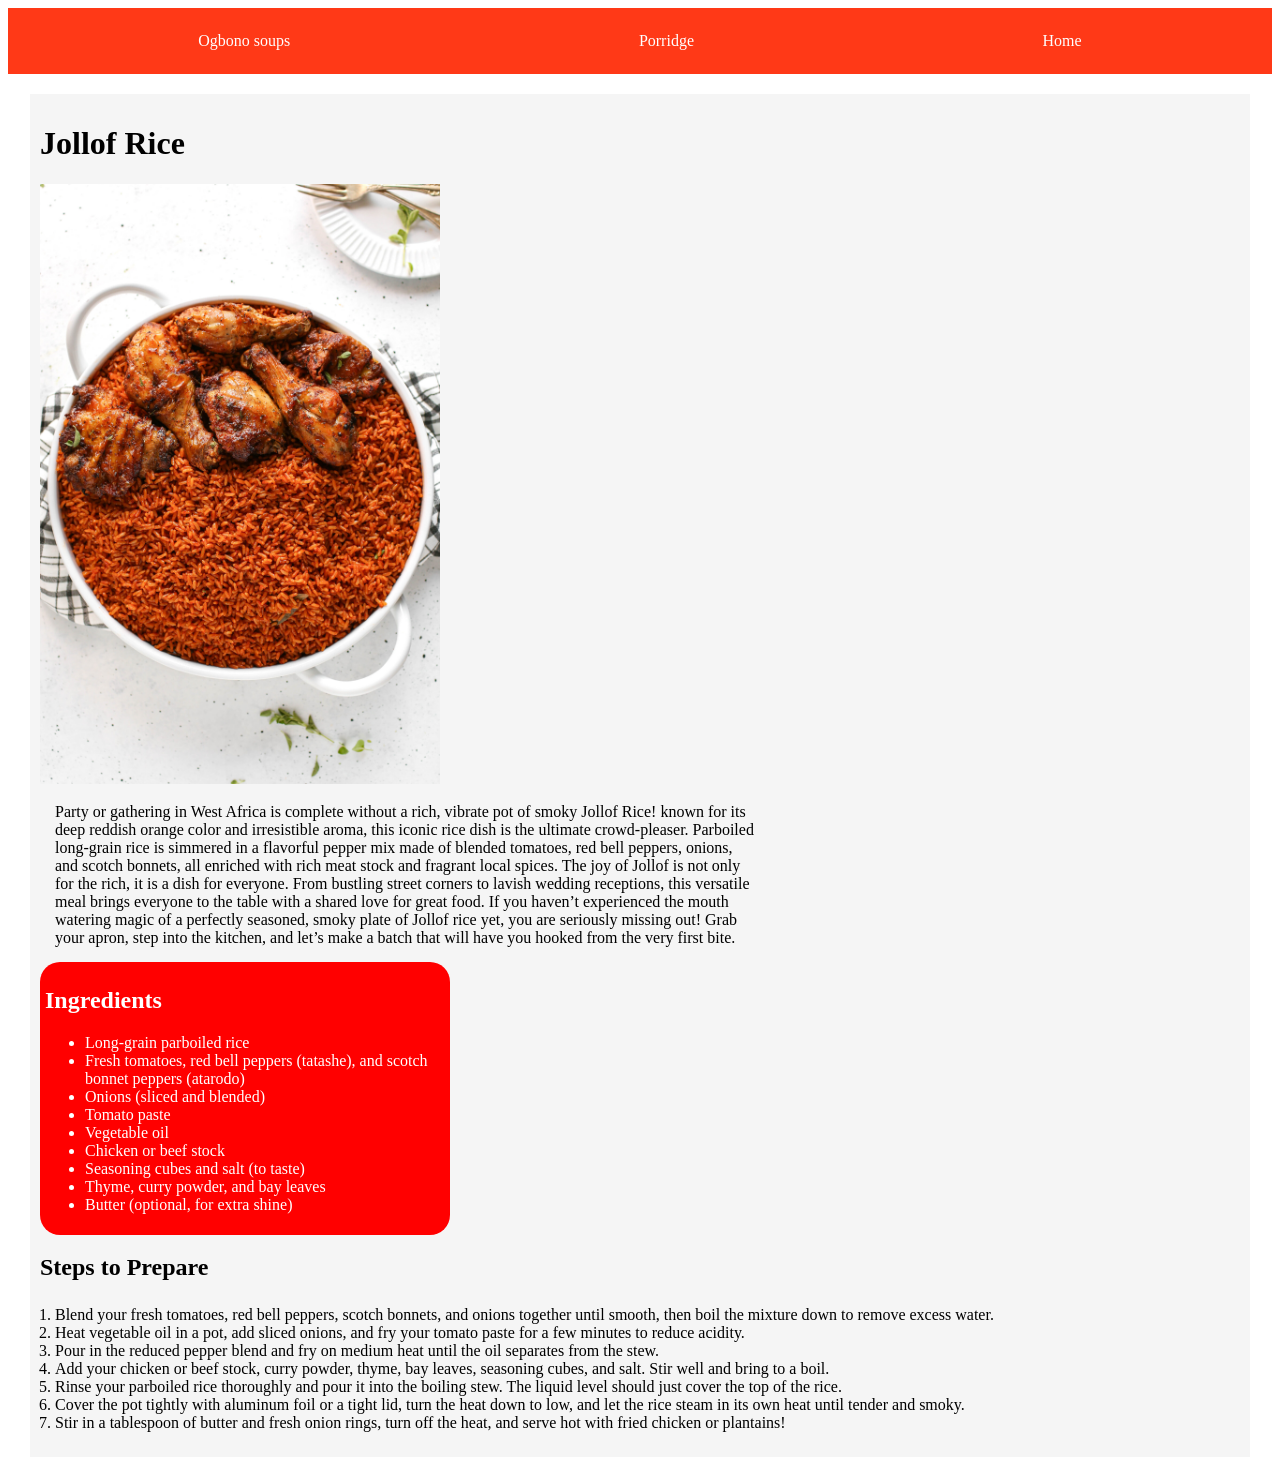
==== jollof_rice.html @ 34450532 "complete odin recipes project" ====
<!DOCTYPE html>

<html lang="en">
    <head>
        <meta charset="UTF-8">
        <title>Authentic Nigerian Jollof Rice</title>
        <link rel="stylesheet" href="styles.css">
    </head>
    
    <body>
        <header>
            <nav>
                <ul>
                    <li><a href="ogbono_soup.html">Ogbono soups</a></li>
                    <li><a href="yam_porridge.html">Porridge</a></li>
                    <li><a href="index.html">Home</a></li>
                </ul>
            </nav>
        </header>
        <div class="card">
            <h1>Jollof Rice</h1>
            <img src="images/jollof-rice.jpg" alt="A pan of smoky Nigerian Jollof Rice topped with fried chicken" width="400">
            <div class="content">Party or gathering in West Africa is complete without a rich, vibrate pot of smoky Jollof Rice! known for its deep reddish orange color and irresistible aroma, this iconic rice dish is the ultimate crowd-pleaser. Parboiled long-grain rice is simmered in a flavorful pepper mix made of blended tomatoes, red bell peppers, onions, and scotch bonnets, all enriched with rich meat stock and fragrant local spices.
                The joy of Jollof is not only for the rich, it is a dish for everyone. From bustling street corners to lavish wedding receptions, this versatile meal brings everyone to the table with a shared love for great food. If you haven&rsquo;t experienced the mouth watering magic of a perfectly seasoned, smoky plate of Jollof rice yet, you are seriously missing out! Grab your apron, step into the kitchen, and let&rsquo;s make a batch that will have you hooked from the very first bite.
            </div>
                
                <div class="ingredients"">
                    <h2 class="sub-title">Ingredients</h2>
                    <ul class="unordered">
                      <li>Long-grain parboiled rice</li>
                      <li>Fresh tomatoes, red bell peppers (tatashe), and scotch bonnet peppers (atarodo)</li>
                      <li>Onions (sliced and blended)</li>
                      <li>Tomato paste</li>
                      <li>Vegetable oil</li>
                      <li>Chicken or beef stock</li>
                      <li>Seasoning cubes and salt (to taste)</li>
                      <li>Thyme, curry powder, and bay leaves</li>
                      <li>Butter (optional, for extra shine)</li>
                    </ul>
                </div>

                <div class="step">
                    <h2 class="sub-title">Steps to Prepare</h2>
                    <ol class="list">
                        <li>Blend your fresh tomatoes, red bell peppers, scotch bonnets, and onions together until smooth, then boil the mixture down to remove excess water.</li>
                        <li>Heat vegetable oil in a pot, add sliced onions, and fry your tomato paste for a few minutes to reduce acidity.</li>
                        <li>Pour in the reduced pepper blend and fry on medium heat until the oil separates from the stew.</li>
                        <li>Add your chicken or beef stock, curry powder, thyme, bay leaves, seasoning cubes, and salt. Stir well and bring to a boil.</li>
                        <li>Rinse your parboiled rice thoroughly and pour it into the boiling stew. The liquid level should just cover the top of the rice.</li>
                        <li>Cover the pot tightly with aluminum foil or a tight lid, turn the heat down to low, and let the rice steam in its own heat until tender and smoky.</li>
                        <li>Stir in a tablespoon of butter and fresh onion rings, turn off the heat, and serve hot with fried chicken or plantains!</li>
                    </ol>
                </div>

        </div>
    </body>
</html>
---- styles.css ----
boby {
    font-family: sans-serif

}
nav {
    background: rgba(255, 38, 0, 0.911);
    padding: 1rem;
}
nav ul {
    list-style-type: none;
    margin: 0;
    padding: 0;
    display: flex;
    justify-content: space-around;
}
nav ul li a {
    color: white;
    text-decoration: none;
    padding: 0.5rem 1rem;
    display: block;
}
nav ul li a:hover {
    background-color: #575757;
    border-radius: 5px;
}

.card {
    width: 1200px;
    background-color: whitesmoke;
    margin: 20px auto;
    padding: 10px;
}
.ingredients {
    border-radius: 20px;
    background-color: red;
    color: white;
    padding: 5px;
    width: 400px;
}
.content {
    padding: 5px;
    margin: 10px ;
    width: 700px;
}

.list {
    padding: 5px;
    margin: 10px;
}
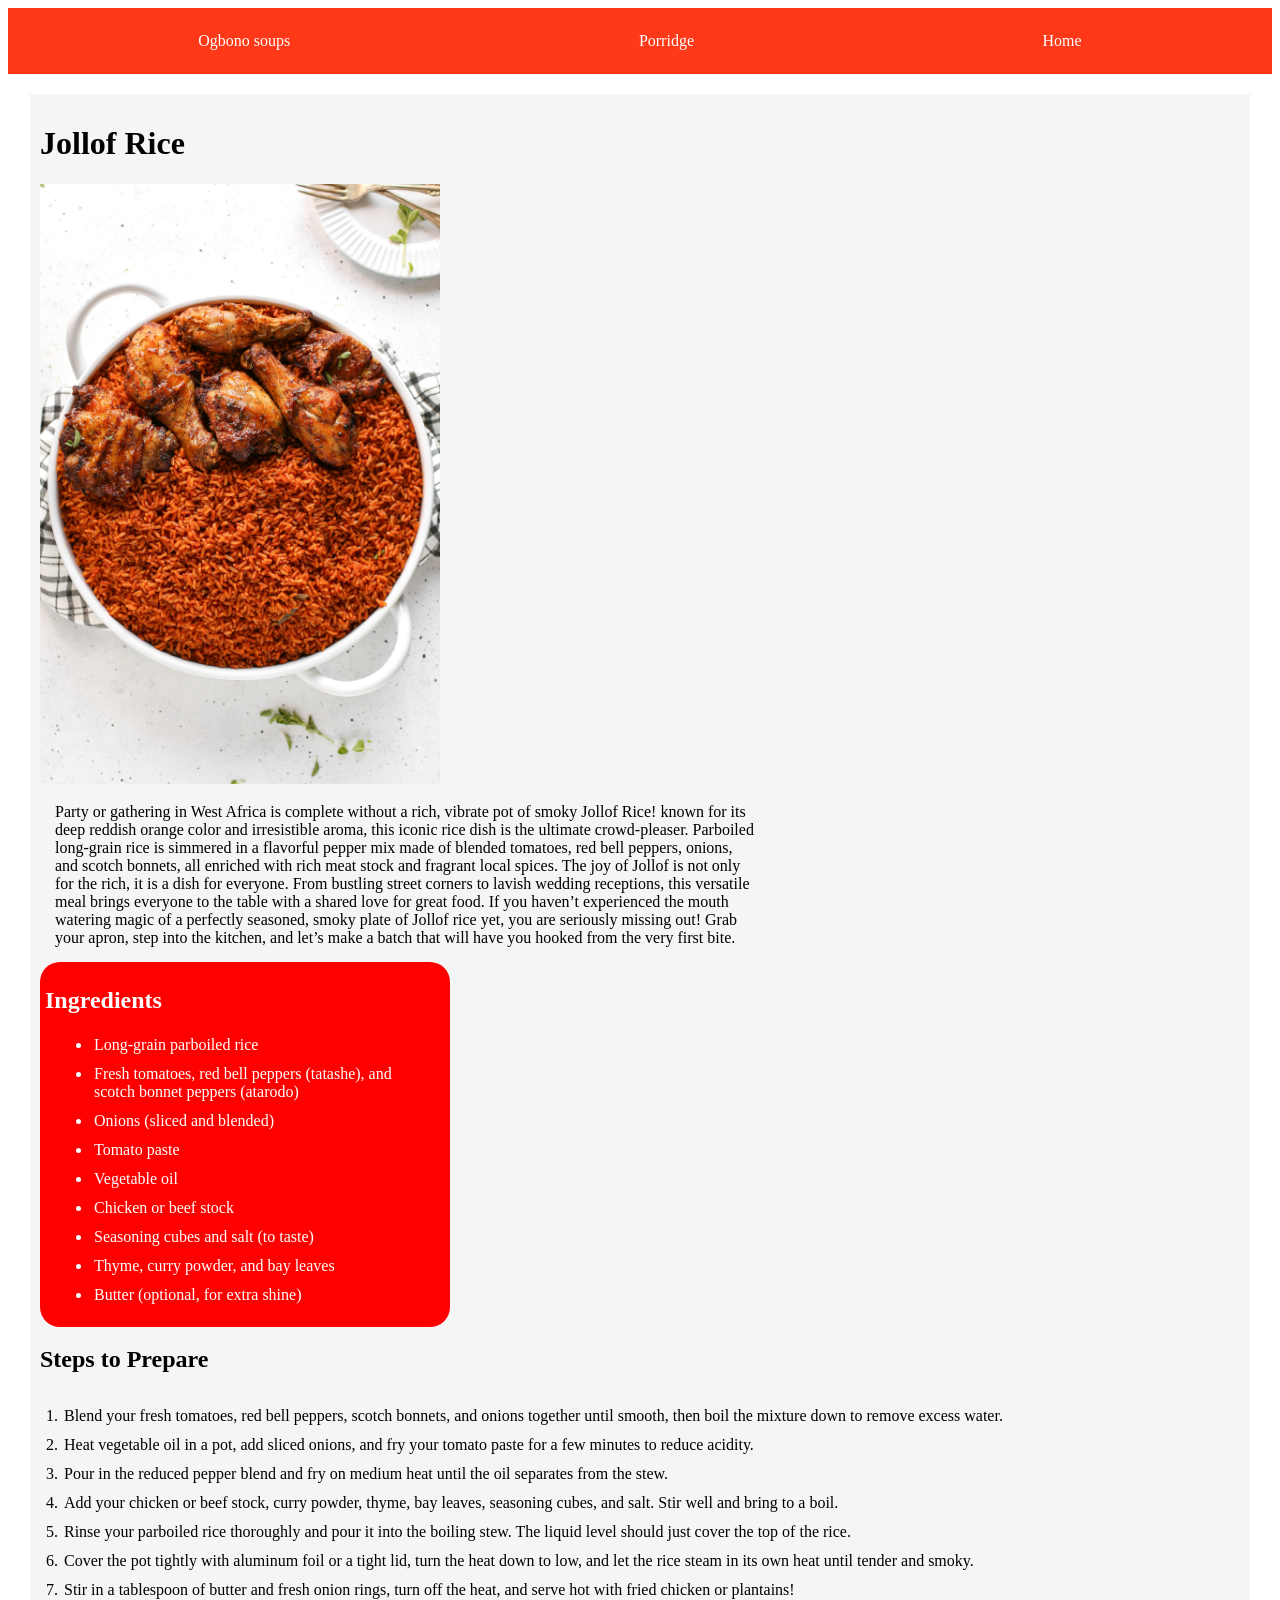
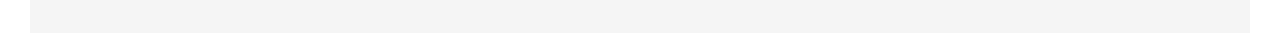
==== commit d69df2d2: "fix minior css structure issue on the recipe pages" ====
--- a/jollof_rice.html
+++ b/jollof_rice.html
@@ -20,9 +20,10 @@
         <div class="card">
             <h1>Jollof Rice</h1>
             <img src="images/jollof-rice.jpg" alt="A pan of smoky Nigerian Jollof Rice topped with fried chicken" width="400">
-            <div class="content">Party or gathering in West Africa is complete without a rich, vibrate pot of smoky Jollof Rice! known for its deep reddish orange color and irresistible aroma, this iconic rice dish is the ultimate crowd-pleaser. Parboiled long-grain rice is simmered in a flavorful pepper mix made of blended tomatoes, red bell peppers, onions, and scotch bonnets, all enriched with rich meat stock and fragrant local spices.
-                The joy of Jollof is not only for the rich, it is a dish for everyone. From bustling street corners to lavish wedding receptions, this versatile meal brings everyone to the table with a shared love for great food. If you haven&rsquo;t experienced the mouth watering magic of a perfectly seasoned, smoky plate of Jollof rice yet, you are seriously missing out! Grab your apron, step into the kitchen, and let&rsquo;s make a batch that will have you hooked from the very first bite.
-            </div>
+            <p class="content">
+                Party or gathering in West Africa is complete without a rich, vibrate pot of smoky Jollof Rice! known for its deep reddish orange color and irresistible aroma, this iconic rice dish is the ultimate crowd-pleaser. Parboiled long-grain rice is simmered in a flavorful pepper mix made of blended tomatoes, red bell peppers, onions, and scotch bonnets, all enriched with rich meat stock and fragrant local spices.
+                The joy of Jollof is not only for the rich, it is a dish for everyone. From bustling street corners to lavish wedding receptions, this versatile meal brings everyone to the table with a shared love for great food. If you haven&rsquo;t experienced the mouth watering magic of a perfectly seasoned, smoky plate of Jollof rice yet, you are seriously missing out! Grab your apron, step into the kitchen, and let&rsquo;s make a batch that will have you hooked from the very first bite. 
+            </p>
                 
                 <div class="ingredients"">
                     <h2 class="sub-title">Ingredients</h2>
--- a/styles.css
+++ b/styles.css
@@ -47,6 +47,13 @@
     padding: 5px;
     margin: 10px;
 }
+div ol li {
+    padding: 2px;
+    margin: 7px;
+}
+div ul li {
+    padding: 2px;
+    margin: 7px;
+}
 
 
-
